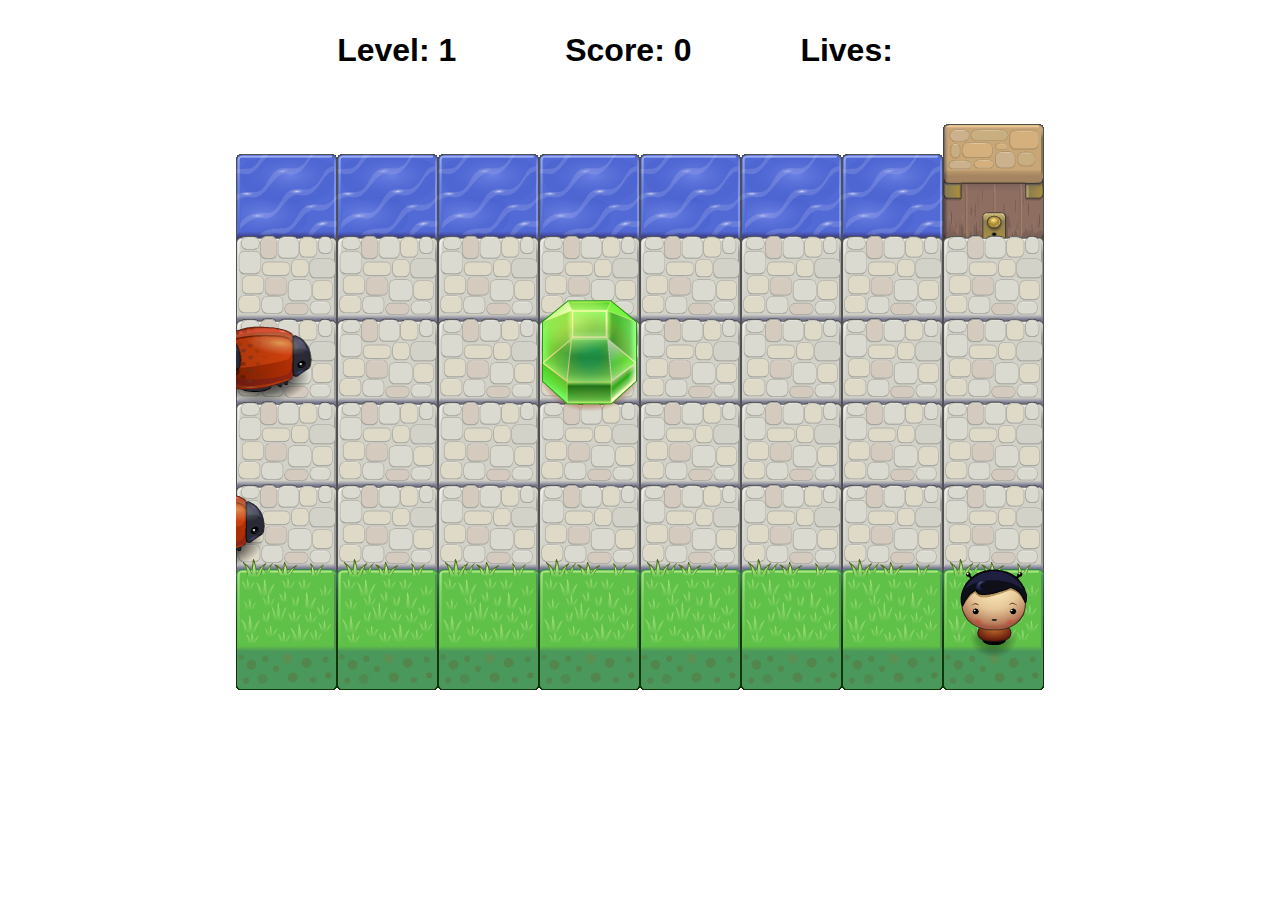
==== arcade_game/index.html @ 1f759322 "Add files via upload" ====
<!DOCTYPE html>

<html lang="en">
	<head>
		<title>Frogger Game</title>
		<meta charset="utf-8">
		<meta name="viewport" content="width=device-width, initial-scale=1">
		<meta name="author" content="Bhaskar Thatraju">
		<meta name="description" content="Clone of the classic Frogger arcade game.">
		
		<link href="css/style.css" rel="stylesheet">
	</head>

		<body>
		<!-- Level, score, and lives display at the top -->
		<header>
			<ul>
				<li class="level"></li>
				<li class="score"></li>
				<li class="lives"></li>
			</ul>
		</header>
	</body>
	<!--Load all scripts-->
	<script src="js/resources.js"></script>
	<script src="js/app.js"></script>
	<script src="js/engine.js"></script>
</html>
---- arcade_game/css/style.css ----
body {
text-align: center;
}
header {
font: bold 32px "Open Sans", sans-serif;
}
li {
padding: 0 50px;
display: inline-flex;
list-style-type: none;
}
img {
height: 40px;
width: 20px;
padding: 0 5px;
}
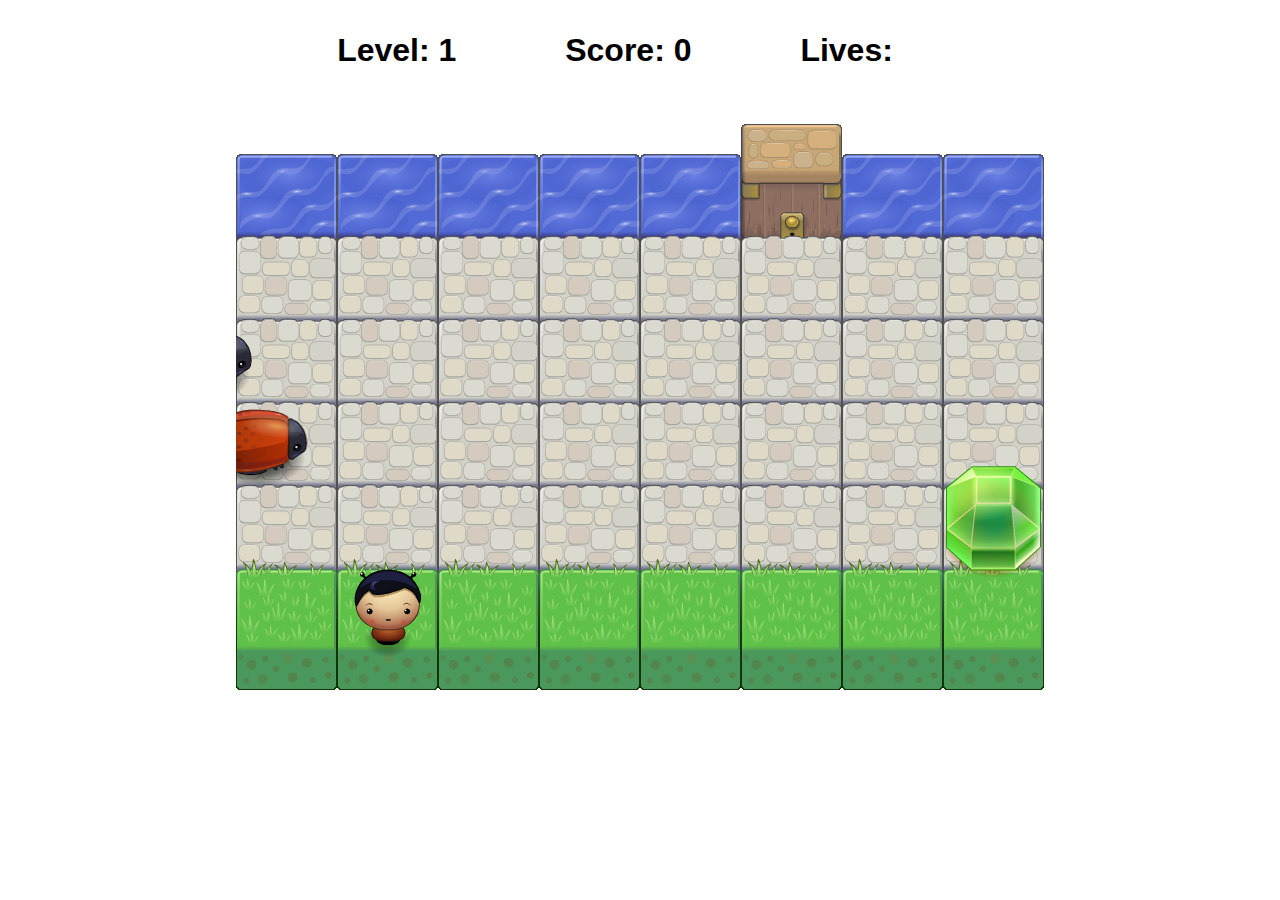
==== commit 0bb140b4: "Update index.html" ====
--- a/arcade_game/index.html
+++ b/arcade_game/index.html
@@ -5,8 +5,8 @@
 		<title>Frogger Game</title>
 		<meta charset="utf-8">
 		<meta name="viewport" content="width=device-width, initial-scale=1">
-		<meta name="author" content="Bhaskar Thatraju">
-		<meta name="description" content="Clone of the classic Frogger arcade game.">
+		<meta name="author" content="Penny Vizenor">
+		<meta name="description" content="Clone of arcade game.">
 		
 		<link href="css/style.css" rel="stylesheet">
 	</head>
@@ -25,4 +25,4 @@
 	<script src="js/resources.js"></script>
 	<script src="js/app.js"></script>
 	<script src="js/engine.js"></script>
-</html>+</html>
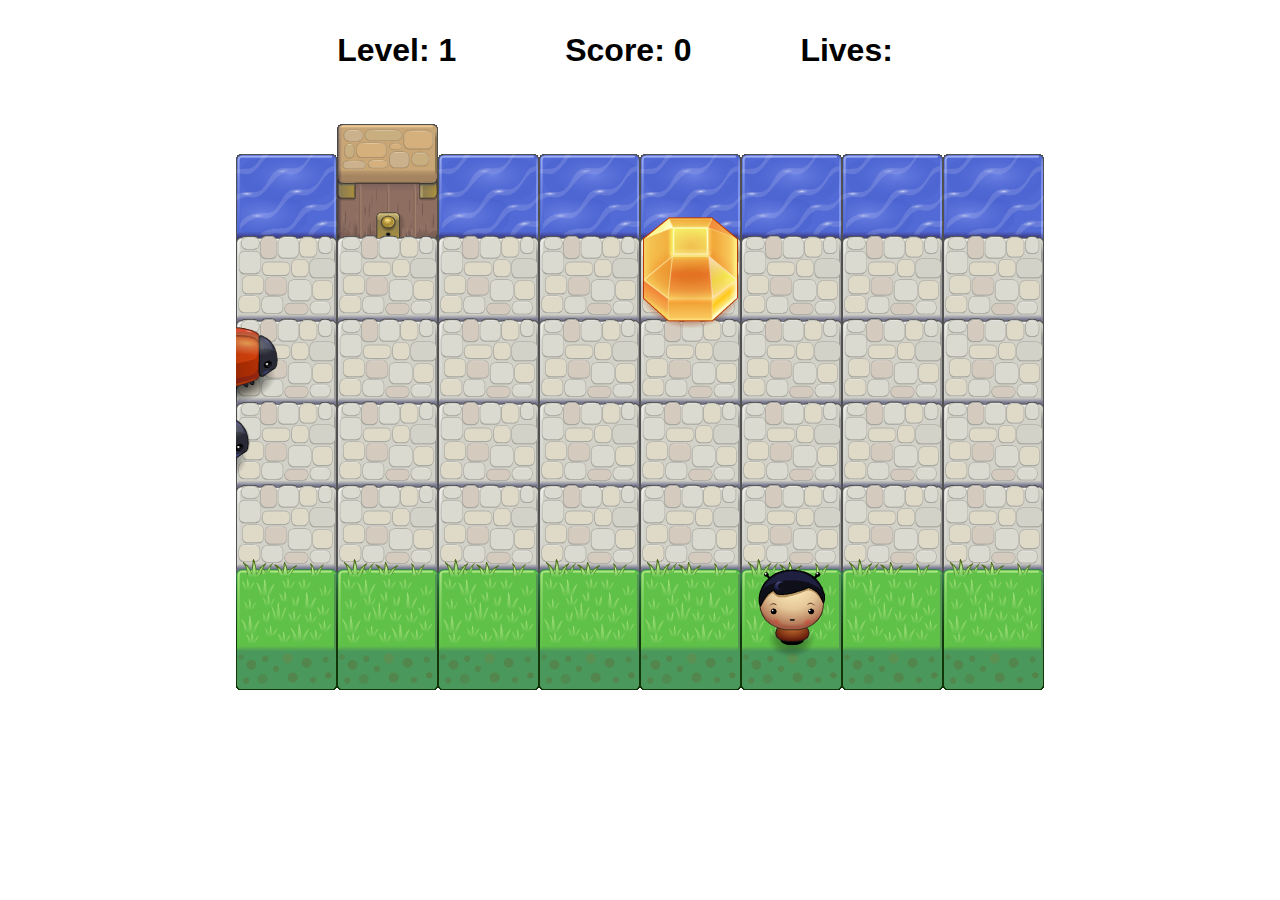
==== commit 91e4dbfe: "Update index.html" ====
--- a/arcade_game/index.html
+++ b/arcade_game/index.html
@@ -2,7 +2,7 @@
 
 <html lang="en">
 	<head>
-		<title>Frogger Game</title>
+		<title>Arcade Game</title>
 		<meta charset="utf-8">
 		<meta name="viewport" content="width=device-width, initial-scale=1">
 		<meta name="author" content="Penny Vizenor">
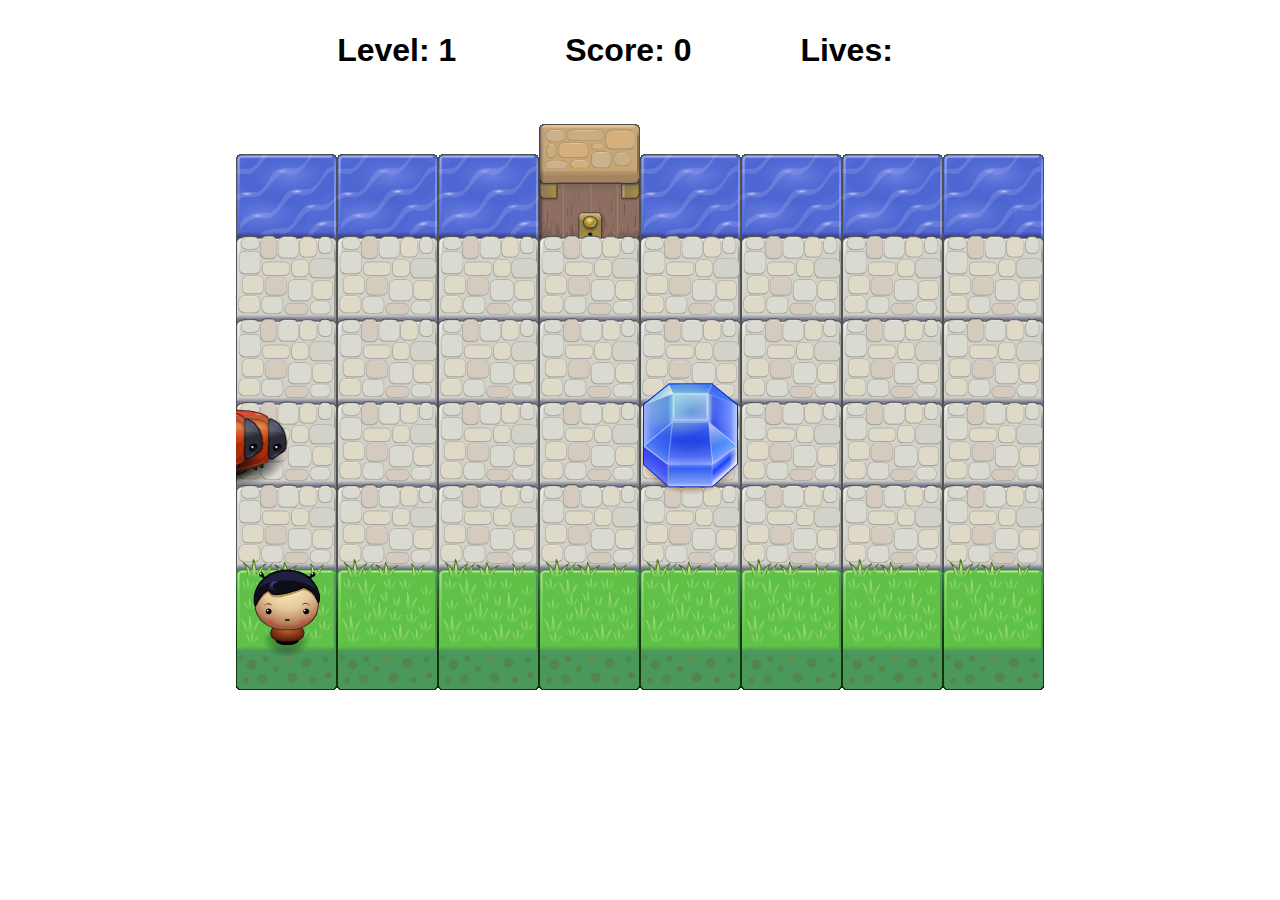
==== commit 8e2548c6: "Update index.html" ====
--- a/arcade_game/index.html
+++ b/arcade_game/index.html
@@ -20,8 +20,8 @@
 				<li class="lives"></li>
 			</ul>
 		</header>
+	<!--Load all scripts-->
 	</body>
-	<!--Load all scripts-->
 	<script src="js/resources.js"></script>
 	<script src="js/app.js"></script>
 	<script src="js/engine.js"></script>
